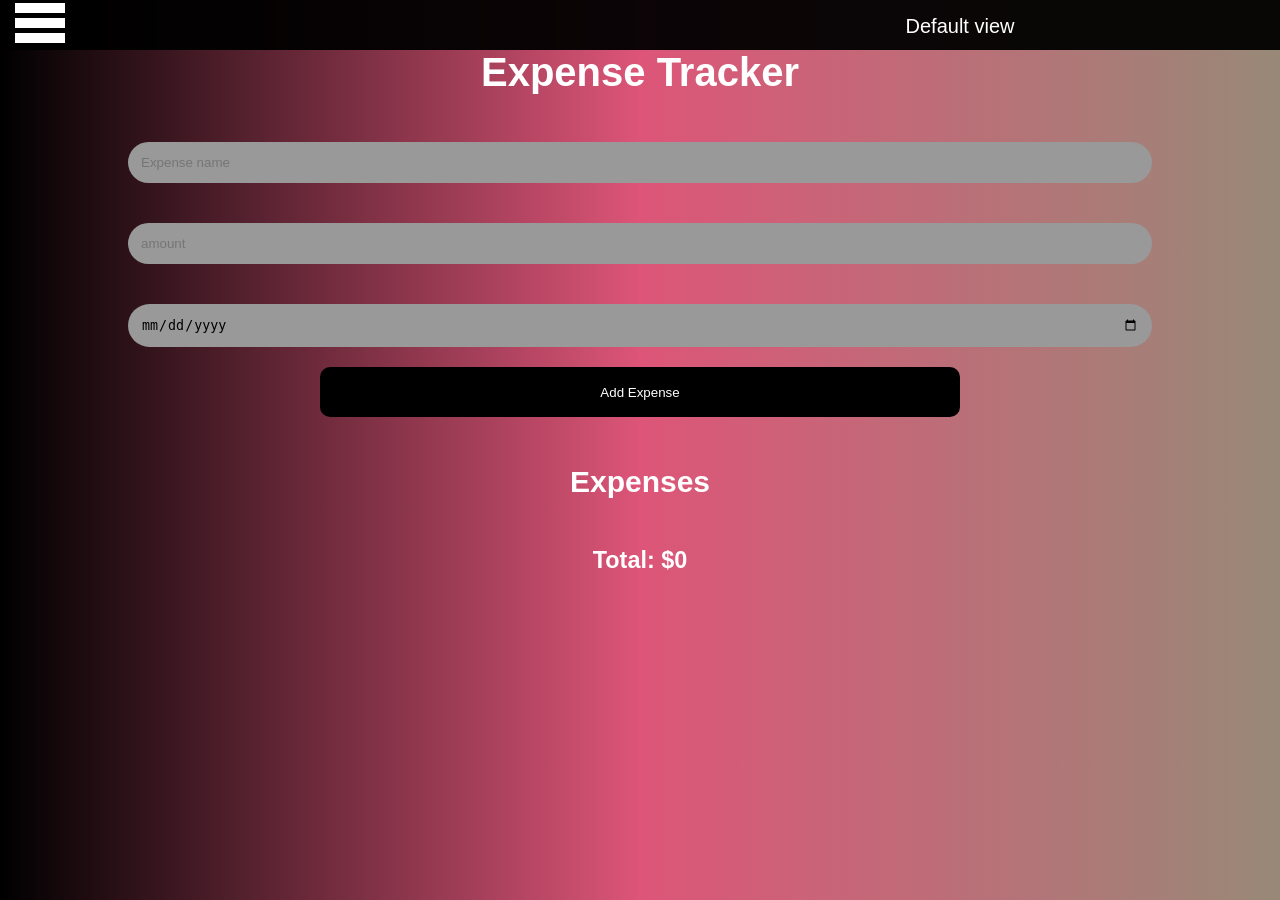
==== ExpenseTrackerApp/index.html @ a76c61b0 "add" ====
<!DOCTYPE html>
<html lang="en">
<head>
  <meta charset="UTF-8">
  <meta http-equiv="X-UA-Compatible" content="IE=Edge">
  <meta name="viewport" content="width=device-width, initial-scale=1">
  <title>Expense Tracker</title>
  <!-- Custom Styles -->
  <link rel="stylesheet" href="style.css">
</head>

<body>
  <nav class="nav">
    <div class="tabs">
      <ul class="main-tab">
        <li>sort by ...</li>
        <li>By Date</li>
        <li>Name</li>
        <li>Default</li>
      </ul>
      <ul class="sub-tab">
        <li>Week</li>
        <li>Month</li>
        <li>Year</li>
        <li>Cancel</li>
      </ul>
      <ul class="weekly-tab">
        <li>week 1</li>
        <li>week 2</li>
        <li>week 3</li>
        <li>Cancel</li>
      </ul>
    </div>
    <div class="toggle-menu">
      <span class="bar"></span>
      <span class="bar"></span>
      <span class="bar"></span>
    </div>
    <span id="curr-view">Default view</span>
  </nav>
  <h1>Expense Tracker</h1>
  <input
    type="text"
    id="expense-name"
    list="categories"
    placeholder="Expense name"
    aria-label="expense-name"
    />
    <datalist id="categories">
      <option value="Transpotation">
      <option value="Food" />
      <option value="Entertainment" />
      <option value="Education" />
      <option value="Funding" />
      <option value="Grocessaries" />
      <option value="Accesory purchases" />
      <option value="Bills" />
      <option value="Housing" />
      <<option value="Others" />
    </datalist>
    <input
      type="number"
      id="amount"
      placeholder="amount"
      aria-label="amount"
    />
    <input
      type="date"
      id="expense-date"
      arial-label="date"
      placeholder="Date: Optional"
    />
    <button id="add-expense">Add Expense</button>
    <br>
    <h2>Expenses</h2>
    <table id="expense-table" class="responsive-table">
      <thead class="table-header">
        <tr>
        <th id="th-category">category</th>
        <th id="th-amount">Amount</th>
        <th id="th-percentage">Percent</th>
        <th id="th-date">Date</th>
        <th id="edit-th">
          <span class="edit-label"></span>
          <span class="edit-toggle">▶</span>
        </th>
        <th id="delete-buttons">Remove</th>
        </tr>
      </thead>
      <tbody></tbody>
    </table>
    <h3>Total: $<span id="total">0</span></h3>
  <script src="main.js"></script>
</body>
</html>
---- ExpenseTrackerApp/style.css ----
* {
    box-sizing: border-box;
}

html {
    height: 100%;
}

body {
    font-size: 15pt;
    font-family: 'Lucida Sans', 'Lucida Sans Regular', 'Lucida Grande', 'Lucida Sans Unicode', Geneva, Verdana, sans-serif;
    display: flex;
    flex-direction:  column;
    background:linear-gradient(
        to right,
        #000,
        #dd5578,
        #988977
    );
    color: #fff;
   padding: 0;
   margin: 0;
   text-align: center;
   width: 100%;
   height: 100%;
}

h1 {
    margin-top: 50px;
}

input, button {
    padding: 10px 10px;
    margin: 20px;
}

input {
    outline: none;
    border: 3px solid transparent;
    border-radius: 50px;
    background: #999;
    width: 80%;
    margin: 20px auto;
}

input:focus {
    background: #fff;
    transform: scale(1.09);
}

button {
    width: 50%;
    height: 50px;
    background: #000;
    border: 1px solid transparent;
    border-radius: 10px;
    margin: 0 auto;
    color: inherit;
}

button:active {
    filter: brightness(120%);
    transform: scale(0.97);
}

table {
    border: 1px solid #123;
    background: #aaa;
    border-collapse: collapse;
    border-radius: 8px;
    box-shadow: 0 4px 15px rgba(0, 0, 0, 0.1);
}

thead {
    border-bottom: inherit;
    background: #888;
    text-transform: uppercase;
    font-size: 0.9rem;
}

.hide-thead {
    display: none;
}

th {
    background: transparent;
}

tbody {
    font-family: sans-serif;
}

tr {
   background: transparent;
}


tr td {
    text-align: left;
    background: transparent;
    width: 20%;
    height: auto;
    white-space: normal;
    overflow-wrap: anywhere;
    word-break: break-all;
    padding: 20px 0;
    vertical-align: middle;
}

tr td:last-child {
    text-align: center;
}


tr button {
    width: 80%;
    height: inherit;
    margin-right: 0;
}

@media (min-width: 768px) {
    button:hover {
        background: #dd5578;
        transform: scale(1.1);
    
    }

    tr td {
        text-align: center;
        width: 20%;
    }

}

/* NAVBAR DTYLE */

.nav {
    /*display: flex;
    justify-content: flex-end;*/
    width: 100%;
    height: 50px;
    position: fixed;
    background: rgba(0, 0, 0, 0.95);
}

ul {
    position: absolute;
    width: 35%;
    height: 170px;
    background: #000;
    border: 1px solid #dd5578;
    top: 30px;
    transform: translate(-50%, -50%);
    opacity: 0;
    visibility: hidden;
    pointer-events: none;
    transition: all 0.5s ease;
    z-index: 1000;
}

ul li {
    margin: 15px 15px 15px 0;
}

ul:first-of-type > li:first-child {
    list-style: none;
    color: yellow;
}

.sub-tab {
    top: 70px;
    transform: translateX(100%);
    list-style: none;
}

.weekly-tab {
    top: 100px;
    transform: translateX(200%);
    list-style: none;
}

 .main-tab.is-active,
 .main-tab.is-active + .sub-tab.sub-active,
 .main-tab.is-active + .sub-tab.sub-active + .weekly-tab.week-active {
    opacity: 1;
    visibility: visible;
    pointer-events: auto;
 }
 
.main-tab.is-active {
    transform: translate(0, 0);
}
 
main-tab.is-active + .sub-tab.sub-active {
    transform: translateX(0);
}
 
 .main-tab.is-active  li + li:active {
     transform: scale(0.57);
 }
 
 .main-tab.is-active + .sub-tab.sub-active li:active,
.main-tab.is-active + .sub-tab.sub-active + .weekly-tab.week-active li:active {
    transform: scale(0.57);
}

.toggle-menu {
    width: 80px;
    height: 45px;
    background: transparent;
    display: flex;
    flex-direction: column;
    justify-content: space-around; 
    align-items: center;
    gap: 0;
}

.bar {
    display: inline-block;
    width: 50px;
    height: 10px;
    background: #fff;
    transition: all 0.5s ease;
}

.toggle-menu.is-active .bar:nth-child(1) {
    transform: translateY(10px) rotate(45deg);
    width: 30px;
}

.toggle-menu.is-active .bar:nth-child(2) {
    display: none;
}

.toggle-menu.is-active .bar:nth-child(3) {
    transform: translateY(-10px) rotate(-45deg);
    width: 30px;
}

#curr-view {
    display: inline-block;
    position: relative;
    right: 0;
    top: -30px;
    margin-right: -50%;
    background: transparent;
}
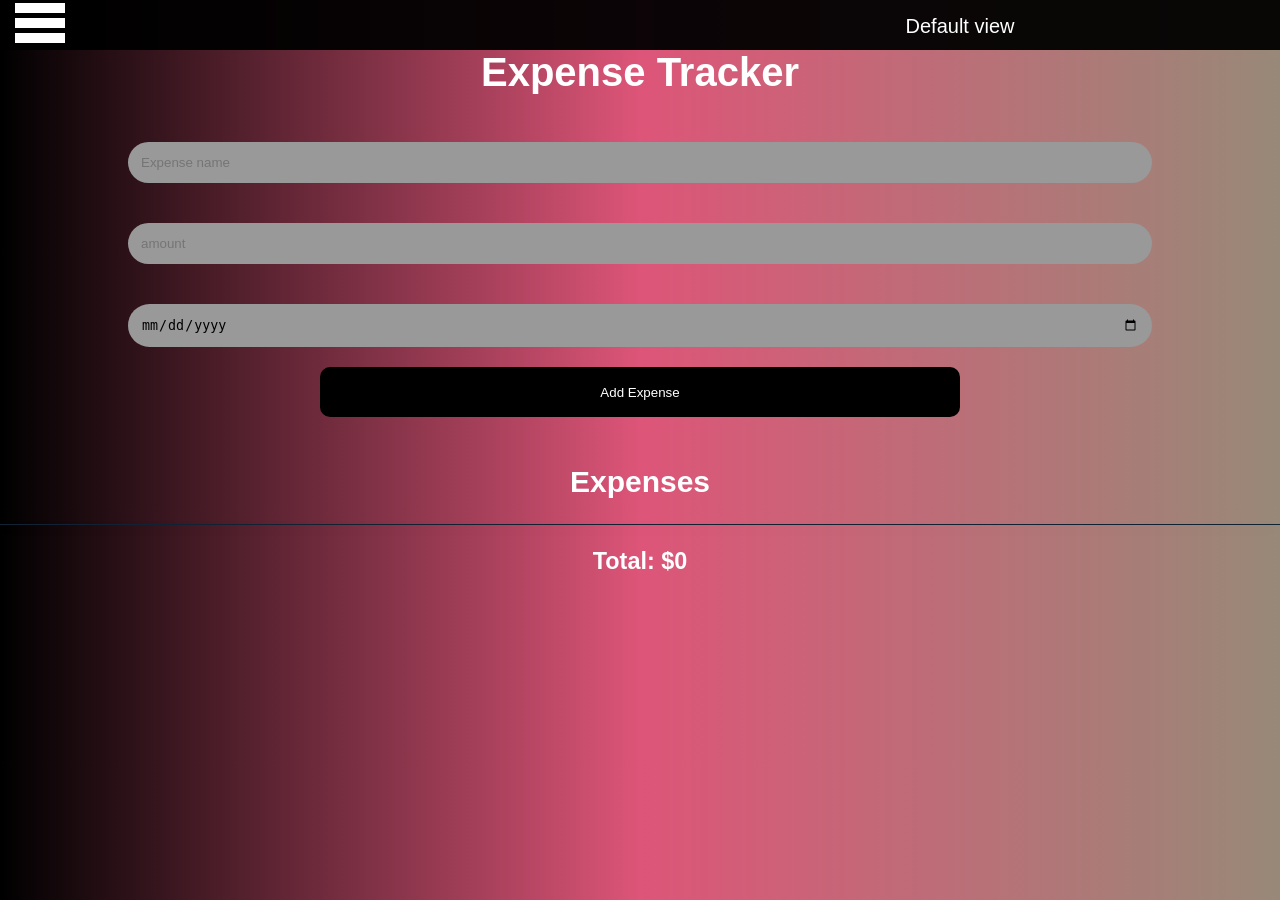
==== commit d2557930: "update" ====
--- a/ExpenseTrackerApp/index.html
+++ b/ExpenseTrackerApp/index.html
@@ -14,7 +14,7 @@
     <div class="tabs">
       <ul class="main-tab">
         <li>sort by ...</li>
-        <li>By Date</li>
+        <li data-val="date-sort">By Date</li>
         <li>Name</li>
         <li>Default</li>
       </ul>
@@ -25,9 +25,25 @@
         <li>Cancel</li>
       </ul>
       <ul class="weekly-tab">
-        <li>week 1</li>
-        <li>week 2</li>
-        <li>week 3</li>
+        <li>This week</li>
+        <li>A week ago</li>
+        <li>2 weeks ago</li>
+        <li>3 weeks ago</li>
+        <li>Cancel</li>
+      </ul>
+      <ul class="monthly-tab">
+        <li>1</li>
+        <li>2</li>
+        <li>3</li>
+        <li>4</li>
+        <li>5</li>
+        <li>6</li>
+        <li>7</li>
+        <li>8</li>
+        <li>9</li>
+        <li>10</li>
+        <li>11</li>
+        <li>12</li>
         <li>Cancel</li>
       </ul>
     </div>
@@ -47,16 +63,16 @@
     aria-label="expense-name"
     />
     <datalist id="categories">
-      <option value="Transpotation">
+      <option value="Transportation">
       <option value="Food" />
       <option value="Entertainment" />
       <option value="Education" />
       <option value="Funding" />
-      <option value="Grocessaries" />
+      <option value="Grosaries" />
       <option value="Accesory purchases" />
       <option value="Bills" />
       <option value="Housing" />
-      <<option value="Others" />
+      <option value="Others" />
     </datalist>
     <input
       type="number"
@@ -80,8 +96,8 @@
         <th id="th-amount">Amount</th>
         <th id="th-percentage">Percent</th>
         <th id="th-date">Date</th>
-        <th id="edit-th">
-          <span class="edit-label"></span>
+        <th class="edit-th">
+          <span class="edit-label">Edit</span>
           <span class="edit-toggle">▶</span>
         </th>
         <th id="delete-buttons">Remove</th>
@@ -90,6 +106,6 @@
       <tbody></tbody>
     </table>
     <h3>Total: $<span id="total">0</span></h3>
-  <script src="main.js"></script>
+  <script type="module" src="main.js"></script>
 </body>
 </html>
--- a/ExpenseTrackerApp/style.css
+++ b/ExpenseTrackerApp/style.css
@@ -79,7 +79,11 @@
 }
 
 .hide-thead {
-    display: none;
+    display: table-row;
+    visibility: collapse;
+    opacity: 0;
+    line-height: 0;
+    height: 0;
 }
 
 th {
@@ -118,6 +122,51 @@
     margin-right: 0;
 }
 
+.edit-th {
+    cursor: pointer;
+}
+
+.responsive-table .edit-label {
+    display: none;
+}
+
+.responsive-table .edit-th, .responsive-table .edit-cell {
+    width: 0; 
+    background-color: transparent;
+    transition: width 0.4s ease;
+}
+
+.edit-toggle {
+    display: inline-block;
+}
+
+.responsive-table .edit-cell {
+    opacity: 0;
+    visibility: hidden;
+    transition: all 0.4s ease;
+}
+
+.responsive-table.is-open .edit-label,
+.responsive-table.is-open .edit-cell {
+    display: table-cell;
+}
+
+
+.responsive-table.is-open .edit-th,
+.responsive-table.is-open .edit-cell {
+    width: 10%;
+    opacity: 1;
+    visibility: visible;
+}
+
+.responsive-table.is-open .edit-toggle {
+    transform: rotate(90deg);
+}
+
+.responsive-table .edit-th {
+    width: 5%;
+}
+
 @media (min-width: 768px) {
     button:hover {
         background: #dd5578;
@@ -127,12 +176,31 @@
 
     tr td {
         text-align: center;
-        width: 20%;
-    }
-
-}
-
-/* NAVBAR DTYLE */
+        width: 16%;
+    }
+
+    .edit-cell {
+        text-align:     left;
+    }
+
+    .edit-toggle {
+        display: none;
+    }
+
+    .responsive-table .edit-label {
+        display: table-cell;
+    }
+
+    .responsive-table .edit-th,
+    .responsive-table .edit-cell {
+        visibility: visible;
+        opacity: 1;
+        width: 10%;
+    }
+
+}
+
+/* NAVBAR STYLE */
 
 .nav {
     /*display: flex;
@@ -143,66 +211,108 @@
     background: rgba(0, 0, 0, 0.95);
 }
 
-ul {
+.nav ul {
     position: absolute;
     width: 35%;
     height: 170px;
     background: #000;
     border: 1px solid #dd5578;
-    top: 30px;
-    transform: translate(-50%, -50%);
+    left: 0;
     opacity: 0;
     visibility: hidden;
     pointer-events: none;
-    transition: all 0.5s ease;
+    transition: transform 0.3s ease, opacity 0.3s ease;
     z-index: 1000;
-}
-
-ul li {
+    will-change: transform, opacity;
+}
+
+.nav ul li {
     margin: 15px 15px 15px 0;
-}
-
-ul:first-of-type > li:first-child {
+    cursor: pointer;
+}
+
+
+.nav ul:first-of-type  li:first-child {
     list-style: none;
     color: yellow;
+    cursor: default;
+    pointer-events: none;
+}
+
+.nav ul:not(:first-of-type) {
+    list-style: none;
+}
+
+
+.weekly-tab li:not(:last-child) {
+    border-bottom: 1px solid #dd5578;
+}
+
+.main-tab {
+    top: 30px;
 }
 
 .sub-tab {
     top: 70px;
-    transform: translateX(100%);
-    list-style: none;
+    transform: translate(90%);   
 }
 
 .weekly-tab {
+    text-align: left;
+    overflow-y: auto;
+    overflow-x: hidden;
     top: 100px;
-    transform: translateX(200%);
-    list-style: none;
-}
-
- .main-tab.is-active,
- .main-tab.is-active + .sub-tab.sub-active,
- .main-tab.is-active + .sub-tab.sub-active + .weekly-tab.week-active {
+    transform: translateX(180%);
+}
+
+.monthly-tab {
+    width: 25% !important;
+    top: 100px;
+    overflow-y: auto;
+    overflow-x: hidden;
+    text-align: left;
+    transform: translateX(270%);
+}
+
+.nav ul.is-visible {
     opacity: 1;
     visibility: visible;
     pointer-events: auto;
- }
- 
-.main-tab.is-active {
-    transform: translate(0, 0);
-}
- 
-main-tab.is-active + .sub-tab.sub-active {
-    transform: translateX(0);
-}
- 
- .main-tab.is-active  li + li:active {
-     transform: scale(0.57);
- }
- 
- .main-tab.is-active + .sub-tab.sub-active li:active,
-.main-tab.is-active + .sub-tab.sub-active + .weekly-tab.week-active li:active {
+}
+
+ .main-tab.is-visible {
+     transform: translate(0, 0);
+ }
+ 
+.sub-tab.is-visible {
+     transform: translateX(100%);
+ }
+ 
+.weekly-tab.is-visible {
+   transform: translateX(200%);
+}
+
+.monthly-tab.is-visible {
+    transform: translateX(280%);
+}
+
+ 
+ .nav ul:first-of-type li:first-child:active {
+     transform: none;
+ }
+ 
+.nav ul li:active {
     transform: scale(0.57);
 }
+
+.nav ul:first-of-type li:first-child:hover {
+    background: transparent;
+ }
+
+ .nav ul li:hover {
+    background: #dd5578;
+ }
+ 
 
 .toggle-menu {
     width: 80px;
@@ -244,4 +354,33 @@
     top: -30px;
     margin-right: -50%;
     background: transparent;
-}+}
+
+/* Desktop version */
+@media (min-width: 768px) {
+
+    .nav ul {
+        width: 20%;
+        height: 180px;
+    }
+
+    .weekly-tab li:not(:last-child) {
+        border: none;
+    }
+
+    .monthly-tab {
+        transform: translateX(260%);
+        text-align: center;
+        width: 15% !important;
+    }
+
+    .monthly-tab.is-visible {
+        transform: translateX(267%);
+    }
+    
+    /*.nav ul li {
+        cursor: pointer;
+    }*/
+
+}
+
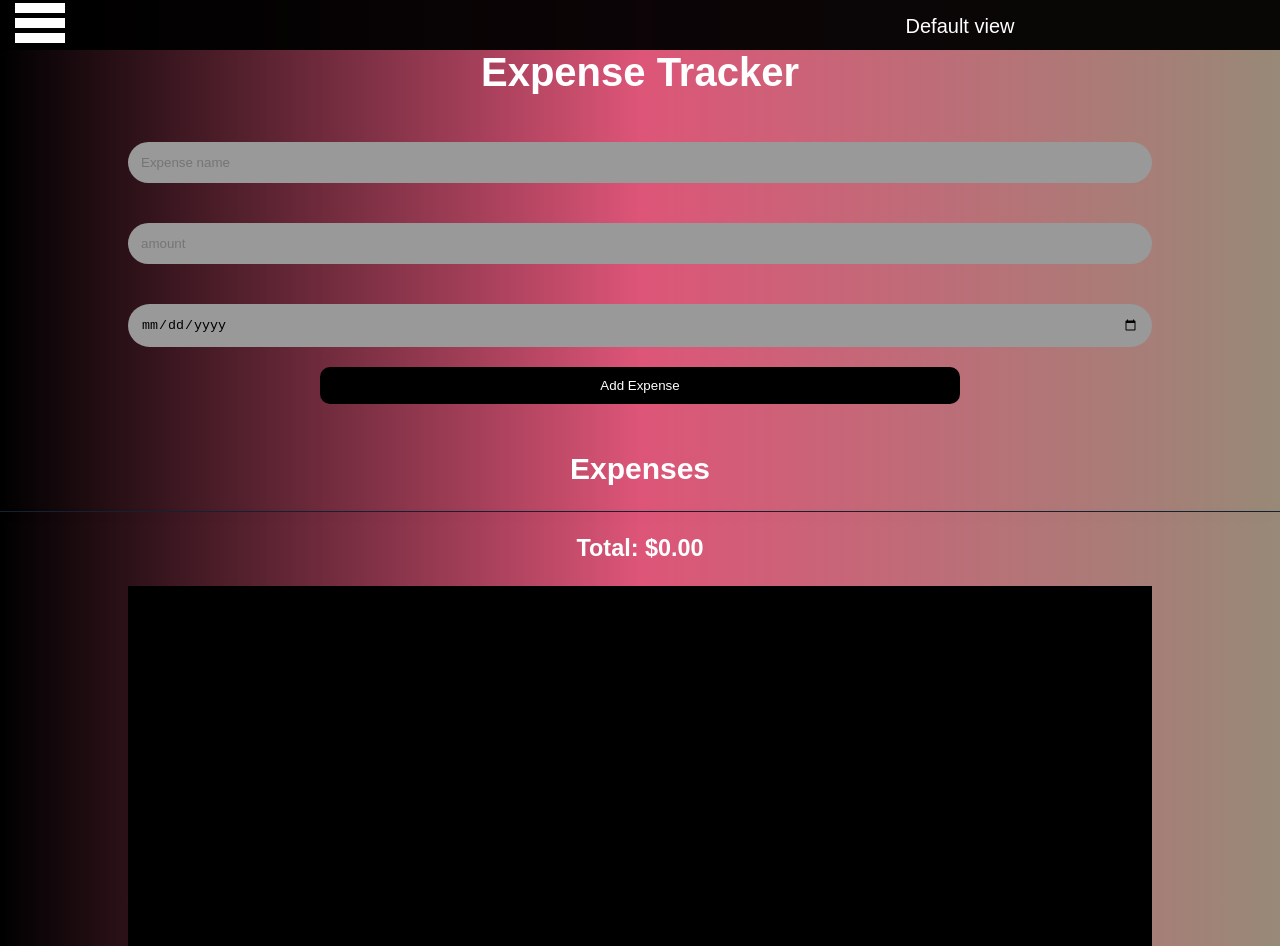
==== commit 69601939: "adding charts for data visualization" ====
--- a/ExpenseTrackerApp/index.html
+++ b/ExpenseTrackerApp/index.html
@@ -7,6 +7,7 @@
   <title>Expense Tracker</title>
   <!-- Custom Styles -->
   <link rel="stylesheet" href="style.css">
+  <script src="chart.min.js"></script>
 </head>
 
 <body>
@@ -106,6 +107,11 @@
       <tbody></tbody>
     </table>
     <h3>Total: $<span id="total">0</span></h3>
+    <section>
+      <div class="chart-container">
+        <canvas id="expense-chart"></canvas>
+      </div>
+    </section>
   <script type="module" src="main.js"></script>
 </body>
 </html>
--- a/ExpenseTrackerApp/style.css
+++ b/ExpenseTrackerApp/style.css
@@ -384,3 +384,11 @@
 
 }
 
+
+/* chart style */
+.chart-container {
+    width: 80vw;
+    height: 40vh;
+    margin: auto;
+    background: #000;
+}
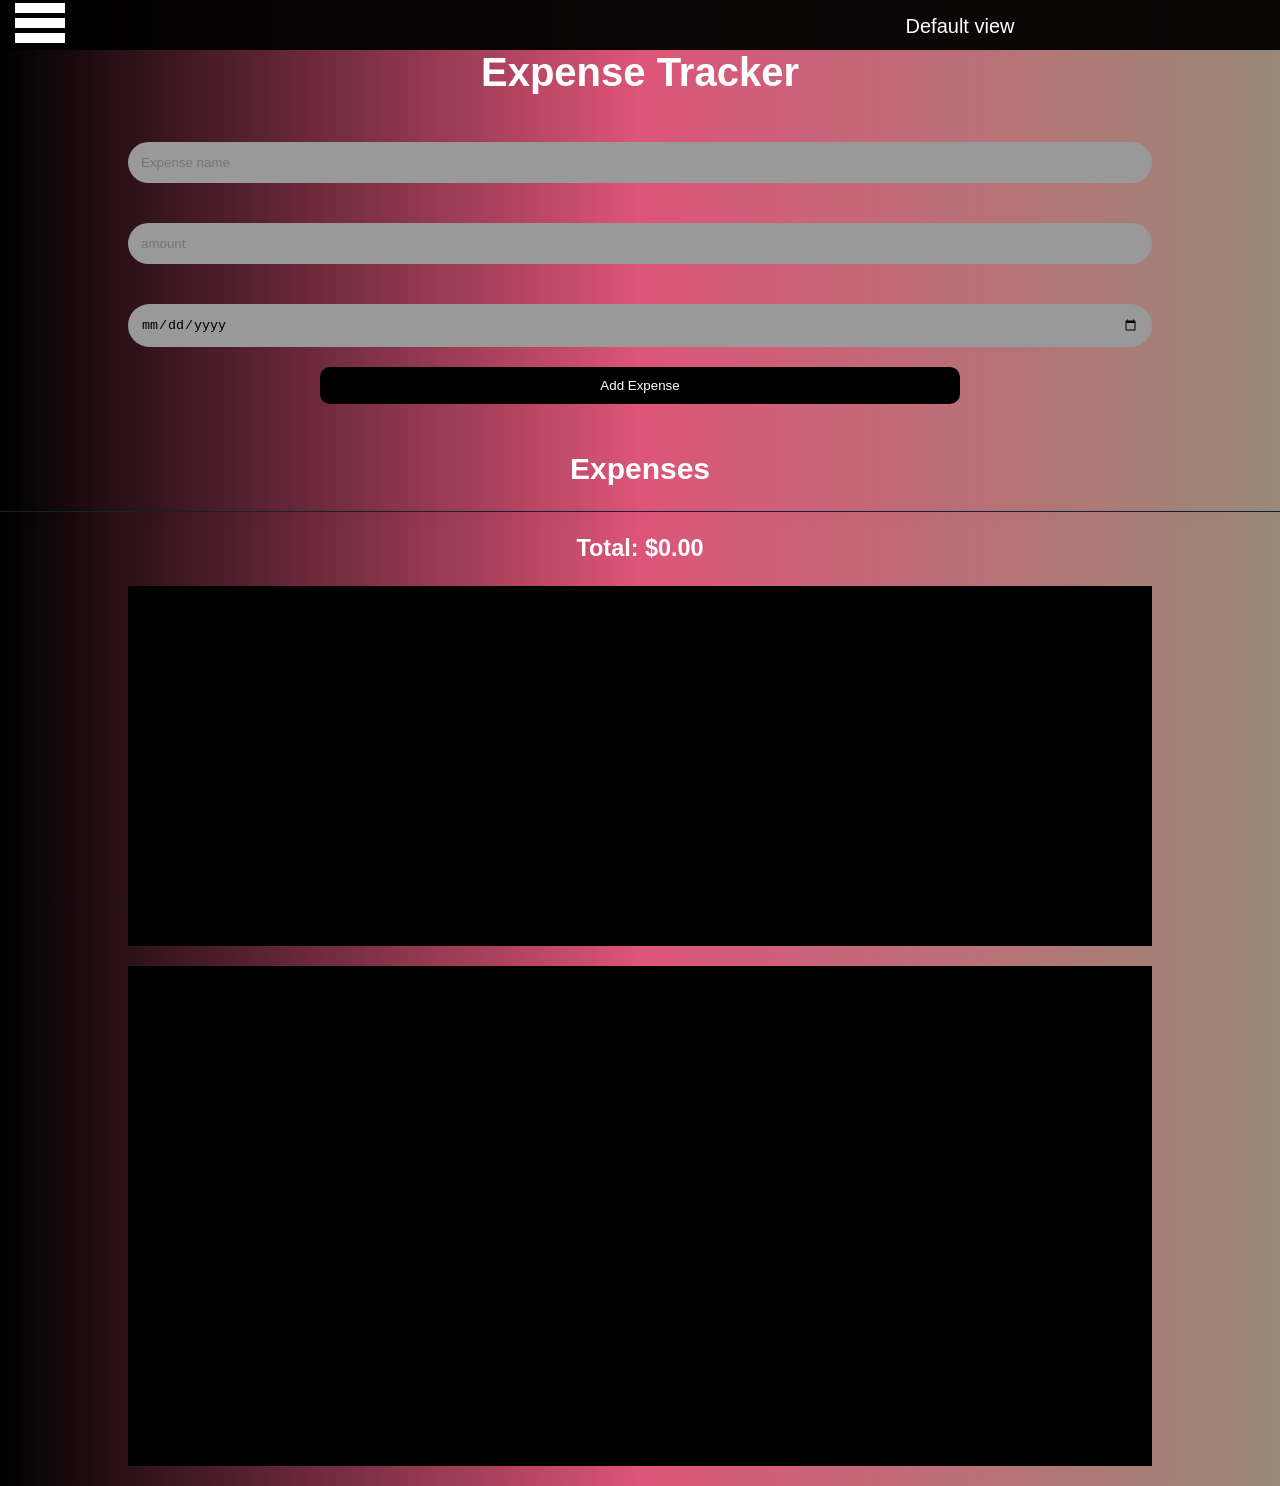
==== commit ec47837a: "added a pei chart" ====
--- a/ExpenseTrackerApp/index.html
+++ b/ExpenseTrackerApp/index.html
@@ -108,9 +108,13 @@
     </table>
     <h3>Total: $<span id="total">0</span></h3>
     <section>
-      <div class="chart-container">
+      <div class="chart-container composite-bar">
         <canvas id="expense-chart"></canvas>
       </div>
+      <div class="chart-container pie-chart">
+        <canvas id="expense-pie-chart"></canvas>
+      </div>
+      <div></div>
     </section>
   <script type="module" src="main.js"></script>
 </body>
--- a/ExpenseTrackerApp/style.css
+++ b/ExpenseTrackerApp/style.css
@@ -384,11 +384,22 @@
 
 }
 
-
+section {
+    width: 100%;;
+    height: 100%;
+    display: flex;
+    flex-direction: column;
+    gap: 20px;
+}
 /* chart style */
 .chart-container {
-    width: 80vw;
-    height: 40vh;
+    width: 80%;
+    min-height: 40vh;
     margin: auto;
     background: #000;
 }
+
+.pie-chart {
+    height: 90vh;
+    padding-top: 20px;
+}
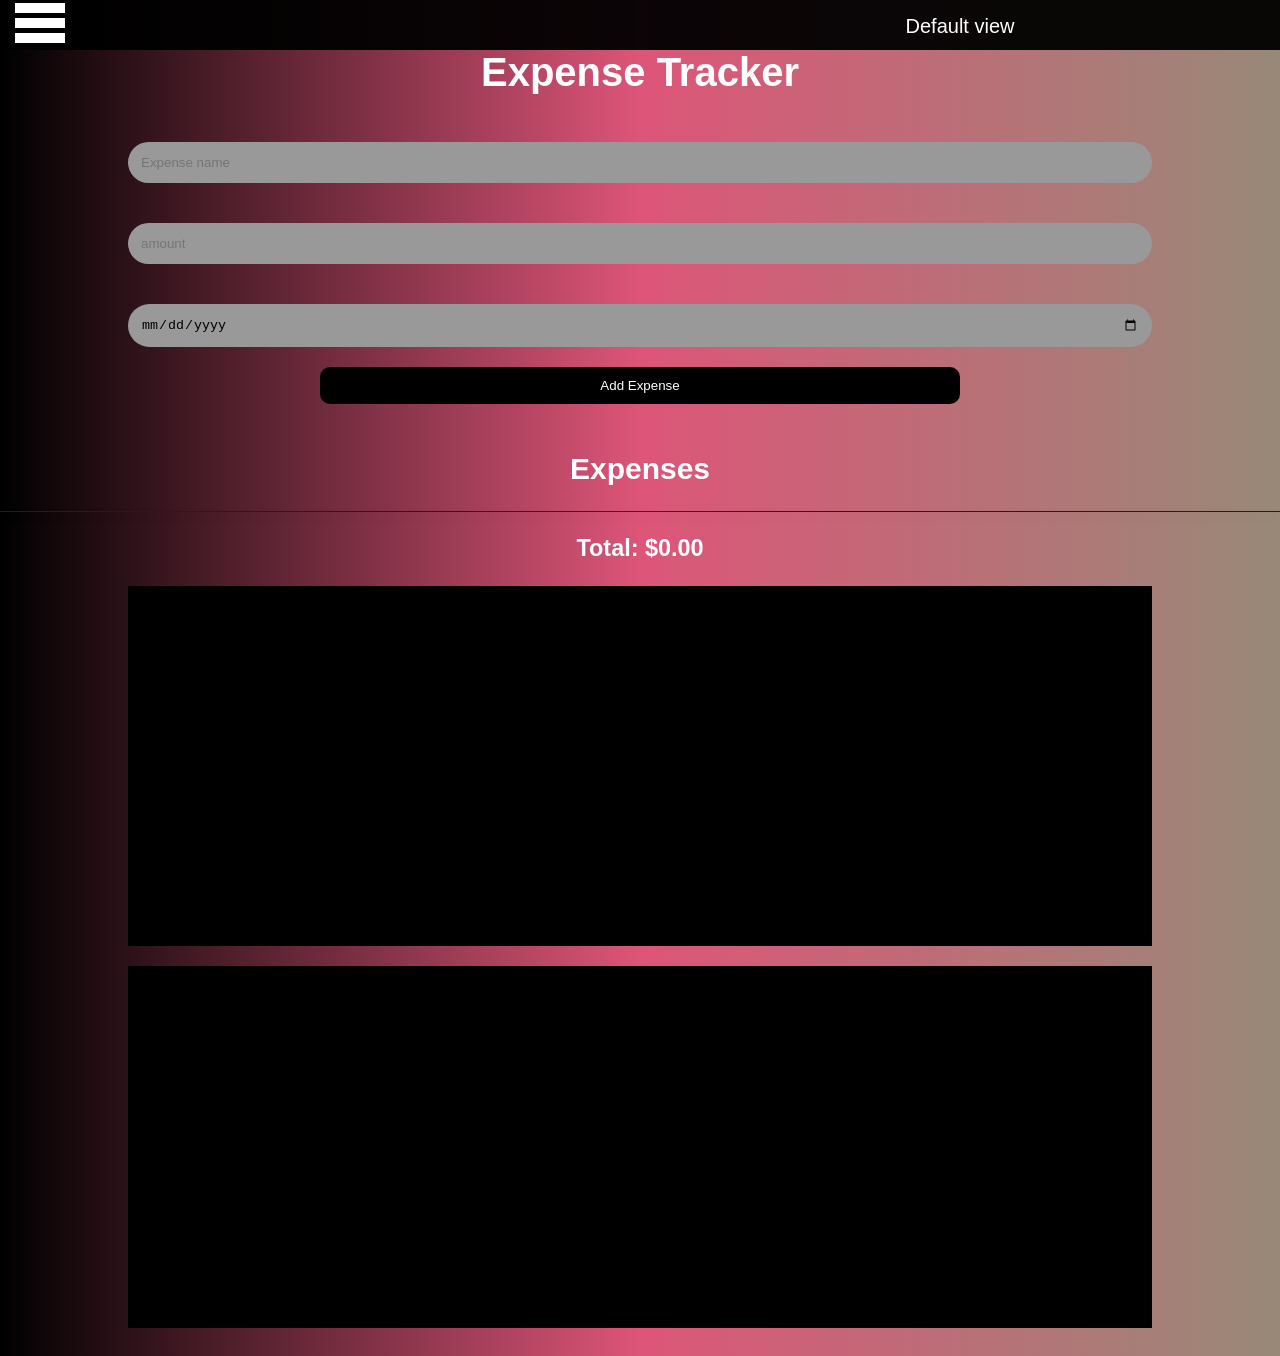
==== commit 9be24c69: "expenses" ====
--- a/ExpenseTrackerApp/index.html
+++ b/ExpenseTrackerApp/index.html
@@ -114,7 +114,7 @@
       <div class="chart-container pie-chart">
         <canvas id="expense-pie-chart"></canvas>
       </div>
-      <div></div>
+      <div class="space-at-end"></div>
     </section>
   <script type="module" src="main.js"></script>
 </body>
--- a/ExpenseTrackerApp/style.css
+++ b/ExpenseTrackerApp/style.css
@@ -400,6 +400,13 @@
 }
 
 .pie-chart {
-    height: 90vh;
+    height: 90%;
     padding-top: 20px;
-}
+    overflow-y: auto;
+    position: relative;
+}
+
+.space-at-end {
+    margin-top: 5px;
+    height: 5px;
+}
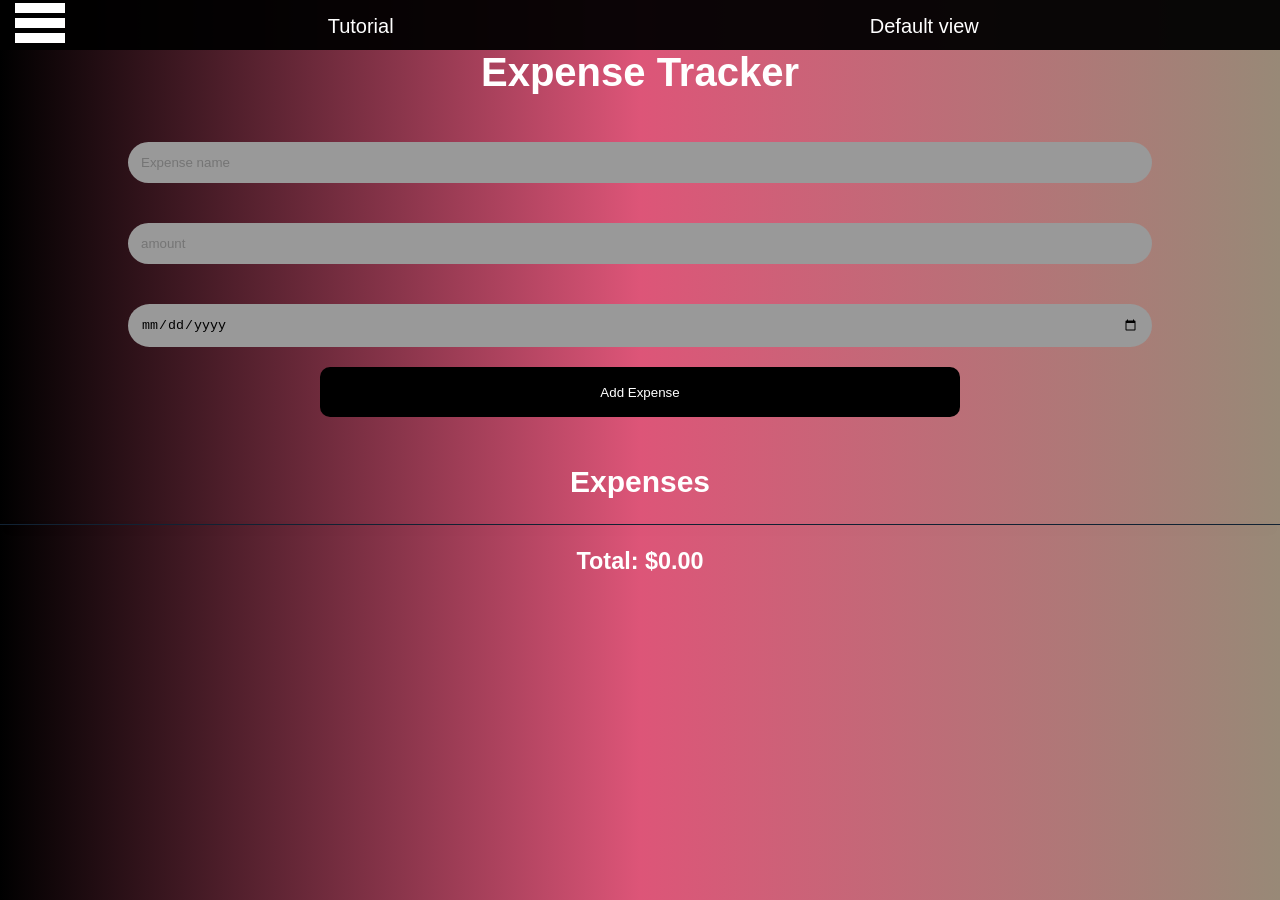
==== commit 0dc1f32a: "adding a tutorial tab" ====
--- a/ExpenseTrackerApp/index.html
+++ b/ExpenseTrackerApp/index.html
@@ -54,8 +54,20 @@
       <span class="bar"></span>
     </div>
     <span id="curr-view">Default view</span>
+    <span class="tut">Tutorial</span>
   </nav>
   <h1>Expense Tracker</h1>
+  <div class="tutorial-panel">
+  <h2>Welcome to Mastermose Tech</h2>
+  
+  <p><strong>1. Log Your Spending:</strong><br> Use the form at the top to enter your expense name, category, and price. Click "Add" to save it.</p>
+  
+  <p><strong>2. Change Your View:</strong><br> Use the tabs to switch between your spending for this week, the last 3 weeks, or your entire history.</p>
+  
+  <p><strong>3. Watch the Charts:</strong><br> Your spending habits are shown in the graphs. If a category turns red, it means you've spent 3x more than your usual average there!</p>
+  
+  <p><strong>4. Edit or Delete:</strong><br> Use the icons next to each expense in the table to fix mistakes or remove old items.</p>
+  </div>
   <input
     type="text"
     id="expense-name"
@@ -107,7 +119,7 @@
       <tbody></tbody>
     </table>
     <h3>Total: $<span id="total">0</span></h3>
-    <section>
+    <section id="charts-section">
       <div class="chart-container composite-bar">
         <canvas id="expense-chart"></canvas>
       </div>
--- a/ExpenseTrackerApp/style.css
+++ b/ExpenseTrackerApp/style.css
@@ -4,6 +4,7 @@
 
 html {
     height: 100%;
+    width: 100%;
 }
 
 body {
@@ -23,6 +24,7 @@
    text-align: center;
    width: 100%;
    height: 100%;
+   position: relative;
 }
 
 h1 {
@@ -209,6 +211,8 @@
     height: 50px;
     position: fixed;
     background: rgba(0, 0, 0, 0.95);
+    z-index: 999;
+    transform: translateZ(999); /* force on top for some browsers */
 }
 
 .nav ul {
@@ -356,6 +360,57 @@
     background: transparent;
 }
 
+.tut {
+    display: inline-block;
+    position: relative;
+    top: -30px;
+    right: 10px;
+    transform: translateX(-10%);
+    color: #fff;
+    cursor: pointer;
+}
+
+.tut:hover {
+    color: #dd5578;
+}
+
+.tut:active {
+    transform: scale(0.57);
+}
+
+.tutorial-panel {
+    width: 70%;
+    min-height: 80vh;
+    position: absolute;
+    top: 50px;
+    left: 100%;
+    background: #000;
+    z-index:  999;
+    transition: transform 0.4s ease-out;
+    font-family: sans-serif;
+}
+
+.tutorial-panel.tut-active {
+    transform: translateX(-100%);
+}
+
+.tutorial-panel p {
+    padding-bottom: 20px;;
+}
+
+.tutorial-panel strong {
+    color: rgb(255, 2255, 0);
+}
+
+.tutorial-panel > *:not(h2) {
+    font-size: 0.95rem;
+}
+
+.tutorial-panel p {
+    width: 80%;
+    margin: auto;
+}
+
 /* Desktop version */
 @media (min-width: 768px) {
 
@@ -381,6 +436,13 @@
     /*.nav ul li {
         cursor: pointer;
     }*/
+
+    .tutorial-panel {
+        width: 50%;
+        display: flex;
+        flex-direction: column;
+        gap: 50px;
+    }
 
 }
 
@@ -409,4 +471,8 @@
 .space-at-end {
     margin-top: 5px;
     height: 5px;
+}
+
+.hide-charts {
+    display: none;
 }
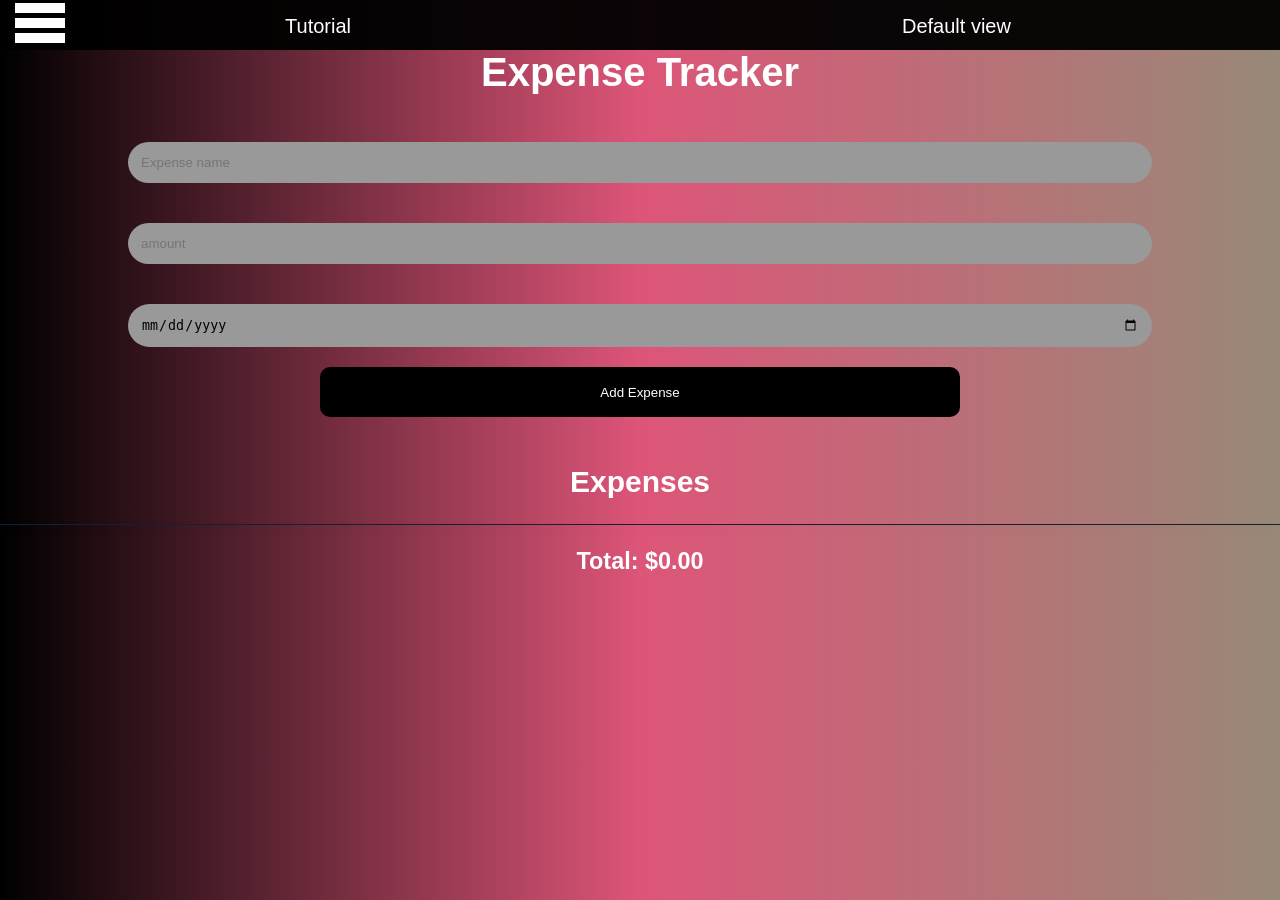
==== commit 1cb61ff8: "tutorial panel looks hreaT" ====
--- a/ExpenseTrackerApp/index.html
+++ b/ExpenseTrackerApp/index.html
@@ -58,6 +58,7 @@
   </nav>
   <h1>Expense Tracker</h1>
   <div class="tutorial-panel">
+    <button id="close-panel-btn">X</button>
   <h2>Welcome to Mastermose Tech</h2>
   
   <p><strong>1. Log Your Spending:</strong><br> Use the form at the top to enter your expense name, category, and price. Click "Add" to save it.</p>
--- a/ExpenseTrackerApp/style.css
+++ b/ExpenseTrackerApp/style.css
@@ -25,6 +25,7 @@
    width: 100%;
    height: 100%;
    position: relative;
+   overflow-x: hidden;
 }
 
 h1 {
@@ -226,6 +227,7 @@
     visibility: hidden;
     pointer-events: none;
     transition: transform 0.3s ease, opacity 0.3s ease;
+    overflow-y: auto;
     z-index: 1000;
     will-change: transform, opacity;
 }
@@ -354,22 +356,24 @@
 #curr-view {
     display: inline-block;
     position: relative;
-    right: 0;
+    margin-right: -240px;
     top: -30px;
-    margin-right: -50%;
+    margin-right: -240;
     background: transparent;
 }
 
 .tut {
-    display: inline-block;
     position: relative;
     top: -30px;
-    right: 10px;
-    transform: translateX(-10%);
+    left: -10px;
     color: #fff;
     cursor: pointer;
 }
 
+.tut.hide-tut {
+    display: none;
+}
+
 .tut:hover {
     color: #dd5578;
 }
@@ -379,19 +383,25 @@
 }
 
 .tutorial-panel {
-    width: 70%;
+    width: 70vw;
     min-height: 80vh;
-    position: absolute;
+    position: fixed;
     top: 50px;
-    left: 100%;
+    right: 0;
     background: #000;
-    z-index:  999;
-    transition: transform 0.4s ease-out;
+    z-index:  1000;
     font-family: sans-serif;
+    opacity: 0;
+    visibility: hidden;
+    transform: translateX(100%);
+    border: 1px solid #dd5578;
+    transition: all 0.4s ease-out;
 }
 
 .tutorial-panel.tut-active {
-    transform: translateX(-100%);
+    visibility: visible;
+    opacity: 1;
+    transform: translateX(0);
 }
 
 .tutorial-panel p {
@@ -409,6 +419,14 @@
 .tutorial-panel p {
     width: 80%;
     margin: auto;
+}
+
+#close-panel-btn {
+    position: absolute;
+    height: auto;
+    width: auto;
+    top: 0;
+    right: 0;
 }
 
 /* Desktop version */
@@ -433,9 +451,18 @@
         transform: translateX(267%);
     }
     
-    /*.nav ul li {
-        cursor: pointer;
-    }*/
+
+    #curr-view {
+        margin-right: -55%;
+    }
+
+    .tut {
+        left: -27px;
+    }
+
+    .tut.hide-tut {
+        display: inline-block;
+    }
 
     .tutorial-panel {
         width: 50%;
